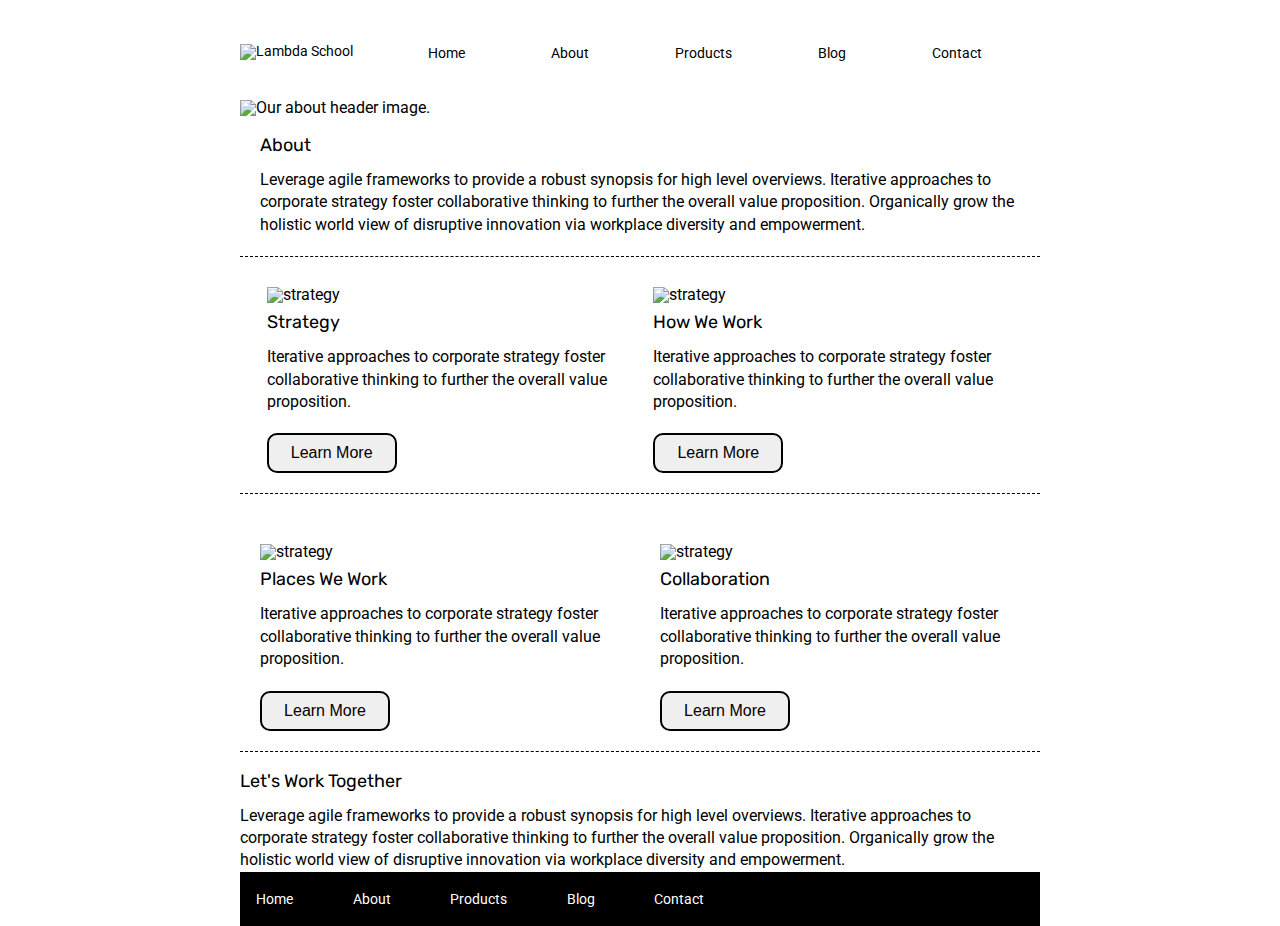
==== about.html @ 8ed82931 "yet to finish pixel by pixel :/" ====
<!doctype html>

<html lang="en">
<head>
  <meta charset="utf-8">

  <title>Sprint Challenge - About</title>

  <link href="https://fonts.googleapis.com/css?family=Roboto|Rubik" rel="stylesheet">
  <link rel="stylesheet" href="css/index.css">

</head>

<body>
    <div class="container about-page">
      <header class="home-header">
        <nav class="home-nav">
          <a href="index.html">
            <img class="logo" src="img/lambda-black.png" alt="Lambda School">
          </a>
          <div>
            <a href="index.html">Home</a>
            <a href="about.html">About</a>
            <a href="#">Products</a>
            <a href="#">Blog</a>
            <a href="#">Contact</a>
      
          </div>
      
        </nav>
        <img class="about-header-img" src="img/jumbo-about.png" alt="Our about header image.">
      </header>
     
    <section class="about about-top">
      <div>
        <h2>About</h2>
        <p>Leverage agile frameworks to provide a robust synopsis for high level overviews. Iterative approaches to corporate
          strategy foster collaborative thinking to further the overall value proposition. Organically grow the holistic world
          view of disruptive innovation via workplace diversity and empowerment.
        </p>
      </div>
    </section>

    <section class="about about-middle">
      <div class="about-text">
        <img src="img/about-plan.png" alt="strategy">
        <h2>Strategy</h2>
        <p>Iterative approaches to corporate strategy foster collaborative thinking to further the overall value proposition.</p>
        <button>Learn More</button>
      </div>
      <div class="about-text">
        <img src="img/about-working.png" alt="strategy">
        <h2>How We Work</h2>
        <p>Iterative approaches to corporate strategy foster collaborative thinking to further the overall value proposition.</p>      
        <button>Learn More</button>
      </div>
    </section>

    <section class="about about-bottom">
      <div class="about-text">
      <img src="img/about-office.png" alt="strategy">
        <h2>Places We Work</h2>
        <p>Iterative approaches to corporate strategy foster collaborative thinking to further the overall value
          proposition.</p>
        <button>Learn More</button>
      </div>
      <div class="about-text">
        <img src="img/about-meeting.png" alt="strategy">
        <h2>Collaboration</h2>
        <p>Iterative approaches to corporate strategy foster collaborative thinking to further the overall value
          proposition.</p>
        <button>Learn More</button>
      </div>
    </section>

    <section class="about-bottom2">
      <div>
        <h2>Let's Work Together</h2>
        <p>Leverage agile frameworks to provide a robust synopsis for high level overviews. Iterative approaches to corporate
        strategy foster collaborative thinking to further the overall value proposition. Organically grow the holistic world
        view of disruptive innovation via workplace diversity and empowerment.</p>
      </div>
    </section>

        
      <footer>
        <nav>
          <a href="index.html">Home</a>
          <a href="about.html">About</a>
          <a href="#">Products</a>
          <a href="#">Blog</a>
          <a href="#">Contact</a>
        </nav>
      </footer>
    </div><!-- container -->        
</body>
</html>
---- css/index.css ----
/* http://meyerweb.com/eric/tools/css/reset/ 
   v2.0 | 20110126
   License: none (public domain)
*/

html, body, div, span, applet, object, iframe,
h1, h2, h3, h4, h5, h6, p, blockquote, pre,
a, abbr, acronym, address, big, cite, code,
del, dfn, em, img, ins, kbd, q, s, samp,
small, strike, strong, sub, sup, tt, var,
b, u, i, center,
dl, dt, dd, ol, ul, li,
fieldset, form, label, legend,
table, caption, tbody, tfoot, thead, tr, th, td,
article, aside, canvas, details, embed, 
figure, figcaption, footer, header, hgroup, 
menu, nav, output, ruby, section, summary,
time, mark, audio, video {
	margin: 0;
	padding: 0;
	border: 0;
	font-size: 100%;
	font: inherit;
	vertical-align: baseline;
}
/* HTML5 display-role reset for older browsers */
article, aside, details, figcaption, figure, 
footer, header, hgroup, menu, nav, section {
	display: block;
}
body {
	line-height: 1;
}
ol, ul {
	list-style: none;
}
blockquote, q {
	quotes: none;
}
blockquote:before, blockquote:after,
q:before, q:after {
	content: '';
	content: none;
}
table {
	border-collapse: collapse;
	border-spacing: 0;
}

* {
    box-sizing: border-box;
}

html, body {
    height: 100%;
    font-family: 'Roboto', sans-serif;
}

h1, h2, h3, h4, h5 {
    font-size: 18px;
    margin-bottom: 15px;
    font-family: 'Rubik', sans-serif;
}

p {
    line-height: 1.4;
}

.container {
    width: 800px;
    margin: 0 auto;
}


.home-nav {
  display: flex;
  height: 40px;
  margin: 20px 0px 20px 0px;
  position: relative;
  width: 100%;
  justify-content: space-between;
  align-items: flex-end;
}

.home-nav a {
  text-decoration: none;
  color: black;
  margin: 20px 31px 0 0px;
  font-size: 14px;
  align-items: center;
}

.home-nav div {
    width: 80%;
    display: flex;
    justify-content: space-around;
}

.home-header-img {
    margin: 20px 0px 20px 0px;
}

.about-header-img {
    margin: 20px 0px 20px 0px;
}

.about {
    border-bottom: 1px dashed black;
    border-width: 100%;
}

.about-top div {
    margin: 0px 20px 0px 20px;
}

.top-content {
    display: flex;
    flex-wrap: wrap;
    justify-content: space-evenly;
    margin-bottom: 20px;
    border-bottom: 1px dashed black;
}

.top-content .text-container {
    width: 48%;
    padding: 0 1%;
    padding-bottom: 20px;  
}


.about-top {
    display: flex;
    flex-wrap: wrap;
    justify-content: space-around;
    padding-bottom: 20px;
    border-bottom: 1px dashed black;
}

.about {
    display: flex;
    flex-wrap: wrap;
    justify-content: space-evenly;
    align-content: center;
}

.about-text {
    width: 45%;
}

.about-text img {
    margin: 30px 0px 10px 0px;
}

.about-middle {
    display: flex;
    flex-wrap: wrap;
    justify-content: space-around;
    padding-bottom: 20px;
    border-bottom: 1px dashed black;   
}

.about-bottom {
    display: flex;
    flex-wrap: wrap;
    justify-content: space-around;
    margin: 20px 0px 20px 0px;
    padding-bottom: 20px;
    border-bottom: 1px dashed black;
}

button {
  width: 130px;
  height: 40px;
  margin-top: 20px;
  border: 2px solid black;
  border-radius: 10px;
  font-size: 16px;
}

.middle-content {
    margin-bottom: 20px;
    border-bottom: 1px dashed black;
}

.middle-content h2 {
    padding: 0 2%;
    margin-bottom: 0;
}

.middle-content .boxes {
    display: flex;
    flex-wrap: wrap;
    justify-content: space-evenly;
}

.middle-content .boxes .box {
    width: 12.5%;
    height: 100px;
    background: black;
    margin: 20px 2.5%;
    color: white;
    display: flex;
    align-items: center;
    justify-content: center;
}

.middle-content .boxes .box1 {
    background-color: teal;
}

.middle-content .boxes .box2 {
    background-color: gold;
}

.middle-content .boxes .box3 {
    background-color: cadetblue;
}

.middle-content .boxes .box4 {
    background-color: coral;
}

.middle-content .boxes .box5 {
    background-color: crimson;
}

.middle-content .boxes .box6 {
    background-color: forestgreen;
}

.middle-content .boxes .box7 {
    background-color: darkorchid;
}

.middle-content .boxes .box8 {
    background-color: hotpink;
}

.middle-content .boxes .box9 {
    background-color: indigo;
}

.middle-content .boxes .box10 {
    background-color: dodgerblue;
}

.about-middle {
    display: flex;
    flex-wrap: wrap;
    justify-content: space-evenly;
    padding-bottom: 20px;
    border-bottom: 1px dashed black;
}

.bottom-content {
    display: flex;
    margin: 0 2% 20px;
    justify-content: space-around;
}

.bottom-content .text-container {
    padding-right: 4%;
}

.bottom-content .text-container:last-child {
    padding-right: 0;
}

footer {
    width: 100%;
    background: black;
}

footer nav {
    width: 60%;
    display: flex;
    justify-content: space-between;
    align-items: center;
    padding: 20px 2%;
    font-size: 14px;
}

footer nav a {
    color: white;
    text-decoration: none;
}
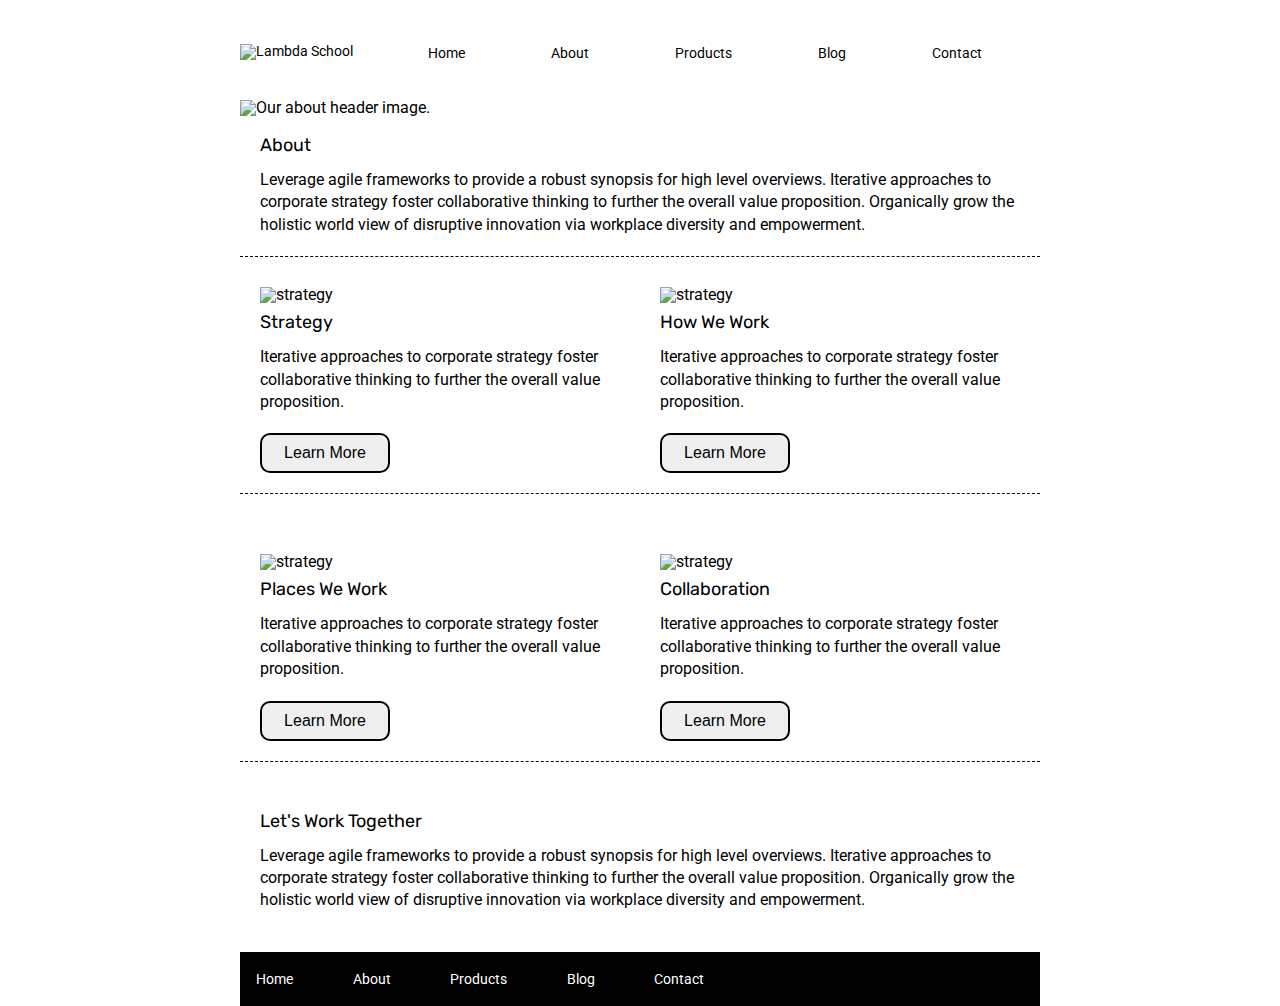
==== commit e5604fda: "minor pixel errors" ====
--- a/about.html
+++ b/about.html
@@ -58,7 +58,7 @@
 
     <section class="about about-bottom">
       <div class="about-text">
-      <img src="img/about-office.png" alt="strategy">
+        <img src="img/about-office.png" alt="strategy">
         <h2>Places We Work</h2>
         <p>Iterative approaches to corporate strategy foster collaborative thinking to further the overall value
           proposition.</p>
--- a/css/index.css
+++ b/css/index.css
@@ -100,19 +100,6 @@
     margin: 20px 0px 20px 0px;
 }
 
-.about-header-img {
-    margin: 20px 0px 20px 0px;
-}
-
-.about {
-    border-bottom: 1px dashed black;
-    border-width: 100%;
-}
-
-.about-top div {
-    margin: 0px 20px 0px 20px;
-}
-
 .top-content {
     display: flex;
     flex-wrap: wrap;
@@ -127,6 +114,18 @@
     padding-bottom: 20px;  
 }
 
+.about-header-img {
+    margin: 20px 0px 20px 0px;
+}
+
+.about {
+    display: flex;
+    flex-wrap: wrap;
+    justify-content: space-evenly;
+    align-content: center
+    border-bottom: 1px dashed black;
+    border-width: 100%;
+}
 
 .about-top {
     display: flex;
@@ -136,11 +135,8 @@
     border-bottom: 1px dashed black;
 }
 
-.about {
-    display: flex;
-    flex-wrap: wrap;
-    justify-content: space-evenly;
-    align-content: center;
+.about-top div {
+    margin: 0px 20px 0px 20px;
 }
 
 .about-text {
@@ -163,9 +159,20 @@
     display: flex;
     flex-wrap: wrap;
     justify-content: space-around;
-    margin: 20px 0px 20px 0px;
-    padding-bottom: 20px;
-    border-bottom: 1px dashed black;
+    margin: 30px 0px 20px 0px;
+    padding-bottom: 20px;
+    border-bottom: 1px dashed black;
+}
+
+.about-bottom2 div {
+    margin: 30px 20px 20px 20px;
+}
+
+.about-bottom2 {
+    display: flex;
+    flex-wrap: wrap;
+    justify-content: space-around;
+    padding-bottom: 20px;
 }
 
 button {
@@ -244,14 +251,6 @@
     background-color: dodgerblue;
 }
 
-.about-middle {
-    display: flex;
-    flex-wrap: wrap;
-    justify-content: space-evenly;
-    padding-bottom: 20px;
-    border-bottom: 1px dashed black;
-}
-
 .bottom-content {
     display: flex;
     margin: 0 2% 20px;
